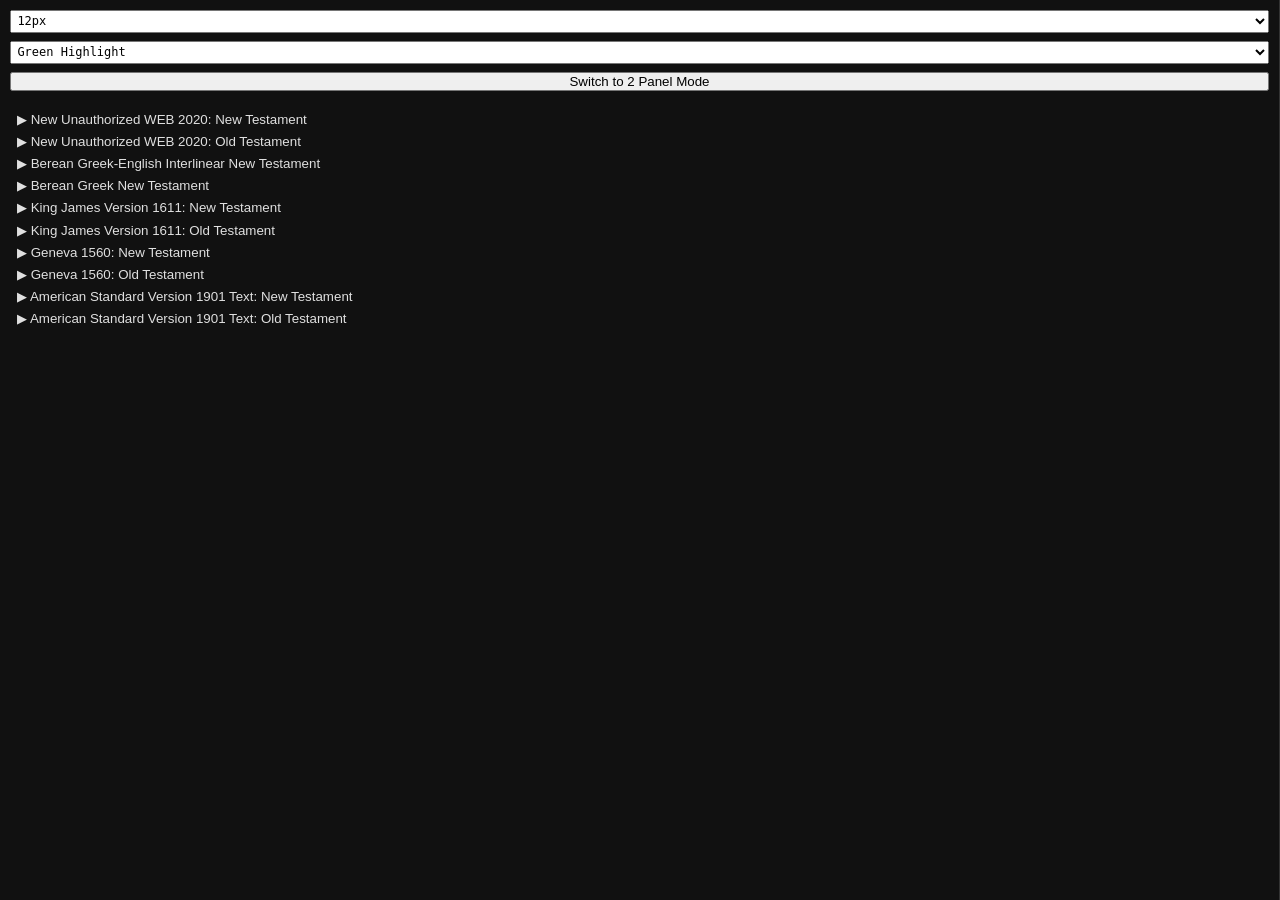
==== index.html @ a1782de1 "2 systems trials and clean repo layout fix nav" ====
<!DOCTYPE html>
<html lang="en">
<head>
    <meta charset="UTF-8">
    <meta name="viewport" content="width=device-width, initial-scale=1.0">
    <link rel="icon" type="image/x-icon" href="./Code/favicon.ico">
    <title>The Holy Bible in English, Greek, Latin and Arabic</title>
    <link rel="stylesheet" href="./Code/style3.css">
</head>

<body>
    <div id="main">

        <!-- NAVIGATION (outside table now) -->
        <aside id="navA" class="nav-column">
            <div class="nav-controls">
                <select id="fontSelector">
                    <option value="12px" selected>12px</option>
                    <option value="14px">14px</option>
                    <option value="16px">16px</option>
                    <option value="18px">18px</option>
                    <option value="20px">20px</option>
                    <option value="22px">22px</option>
                    <option value="24px">24px</option>
                </select>

                <select id="highlightSelector">
                    <option value="blue">Blue Highlight</option>
                    <option value="green" selected>Green Highlight</option>
                    <option value="yellow">Yellow Highlight</option>
                    <option value="orange">Orange Highlight</option>
                    <option value="purple">Purple Highlight</option>
                    <option value="lightgreen">Light Green Highlight</option>
                </select>

                <button id="layoutToggle">
                    Switch to 2 Panel Mode
                </button>
            </div>

            <!-- NAV INJECT HERE -->
        </aside>

        <!-- TABLE ONLY FOR IFRAMES -->
        <table id="layouttable">
            <tr>
                <td>
                    <div class="iframe-title" id="titleB">L</div>
                    <iframe id="frameB"></iframe>
                </td>

                <td class="center-col">
                    <div class="iframe-title" id="titleC">C</div>
                    <iframe id="frameC"></iframe>
                </td>

                <td>
                    <div class="iframe-title" id="titleD">R</div>
                    <iframe id="frameD"></iframe>
                </td>
            </tr>
        </table>
    </div>
</body>
    <script src="./Code/highlight.js"></script>
    <script src="./Code/buildhtml.js"></script>
    <script src="./Code/buildhtmlrender.js"></script>
    <script src="./Code/titleupdate.js"></script>
    <script src="./Code/fontsize.js"></script>
    <script src="./Code/nav.js"></script>
	<script src="./Code/toggle.js"></script>
</html>
---- Code/style3.css ----
:root{
    --font-size:12px;
    --bg:#111;
    --navbg:#181818;
    --border:#333;
    --hover:#232a36;
    --text:#E0E0E0;
}
*{
    box-sizing:border-box;
    margin:0;
    padding:0;
}
html,
body{
    width:100%;
    height:100%;
  
    background:var(--bg);
    color:var(--text);
    font-family:monospace;
    font-size:var(--font-size);
}
body{
    display:flex;
    flex-direction:column;
}
/* =========================
   MAIN LAYOUT
========================= */
#main{
    width:100%;
    height:100vh;
    overflow:hidden;
}
#main.nav-collapsed{
    --nav-width:60px;
}
/* =========================
   NAVIGATION
========================= */
.nav-column,
#navA{
    overflow-y:auto;
    background:#111111 !important;
    color:#E0E0E0;
    border-right:1px solid #333;
    padding:10px;
       height:100%;
}
.nav-controls{
    display:flex;
    flex-direction:column;
    gap:8px;
    margin-bottom:14px;
}
select{
    width:100%;
    padding:0.2em;
    font:inherit;
}
/* =========================
   NAV TREE
========================= */
ul{
    list-style:none;
    padding:3px;
}
li{
    margin:0.15em 0;
    user-select:none;
}
.toggle,
.file-link{
    display:block;
    border-radius:4px;
    cursor:pointer;
}
.toggle{
    width:100%;
    padding:0.2em 0.3em;
    background:none;
    border:none;
    color:inherit;
    text-align:left;
}
.file-link{
    padding:0.15em 0.3em 0.15em 8px;
    word-break:break-word;
}
.toggle:hover,
.file-link:hover{
    background:var(--hover);
}
.file-link:hover{
    color:#66CCFF;
}
.nested{
    display:none !important;
    margin-left:1em;
    padding-left:0.5em;
    border-left:1px solid #ccc;
}
.nested.open{
    display:block !important;
}
.section-title{
    font-weight:bold;
    padding:0.2em 0.3em;
}
.spacer{
    height:0.5em;
}
.spacer1{
    margin:10px 0;
    border-bottom:1px solid #FFF;
}
/* =========================
   FRAMES
========================= */
iframe{
    display:block;
    width:100%;
    height:calc(100vh - 32px);
    border:none;
}
.iframe-title{
    padding:8px 12px;
    background:#141414;
    color:var(--text);
    font-size:14px;
    font-weight:bold;
    border-bottom:1px solid var(--border);
    height:32px;
	color:#E0E0E0 !important;
    padding:10px;
    margin:0;
    padding:0 10px;
    overflow:hidden;
    align-items:center;
    display:flex;
}
/* =========================================
   TABLE
========================================= */
#layouttable {
	width:100%;
    height:100%;
    table-layout:fixed;
	padding: 0px;
	vertical-align:top;
	border-collapse:collapse;
    border-spacing:0;
    overflow:hidden;
}
#layouttableframes1 {
width:240px;
}
#layouttable tr td{
    vertical-align:top;
}
/* =========================================
   3 to 2 panel mode
========================================= */
/* NORMAL 3 PANEL */
.center-col{
    width: auto;
}
/* TWO PANEL MODE */
body.two-panel .center-col{
    display:none;
}
body.two-panel .center-item,
body.two-panel .center-item *{
    display:none !important;
}
body.two-panel .center-item *{
    display:none !important;
}

mark, .highlight {
    background: var(--highlight-color, yellow);
}
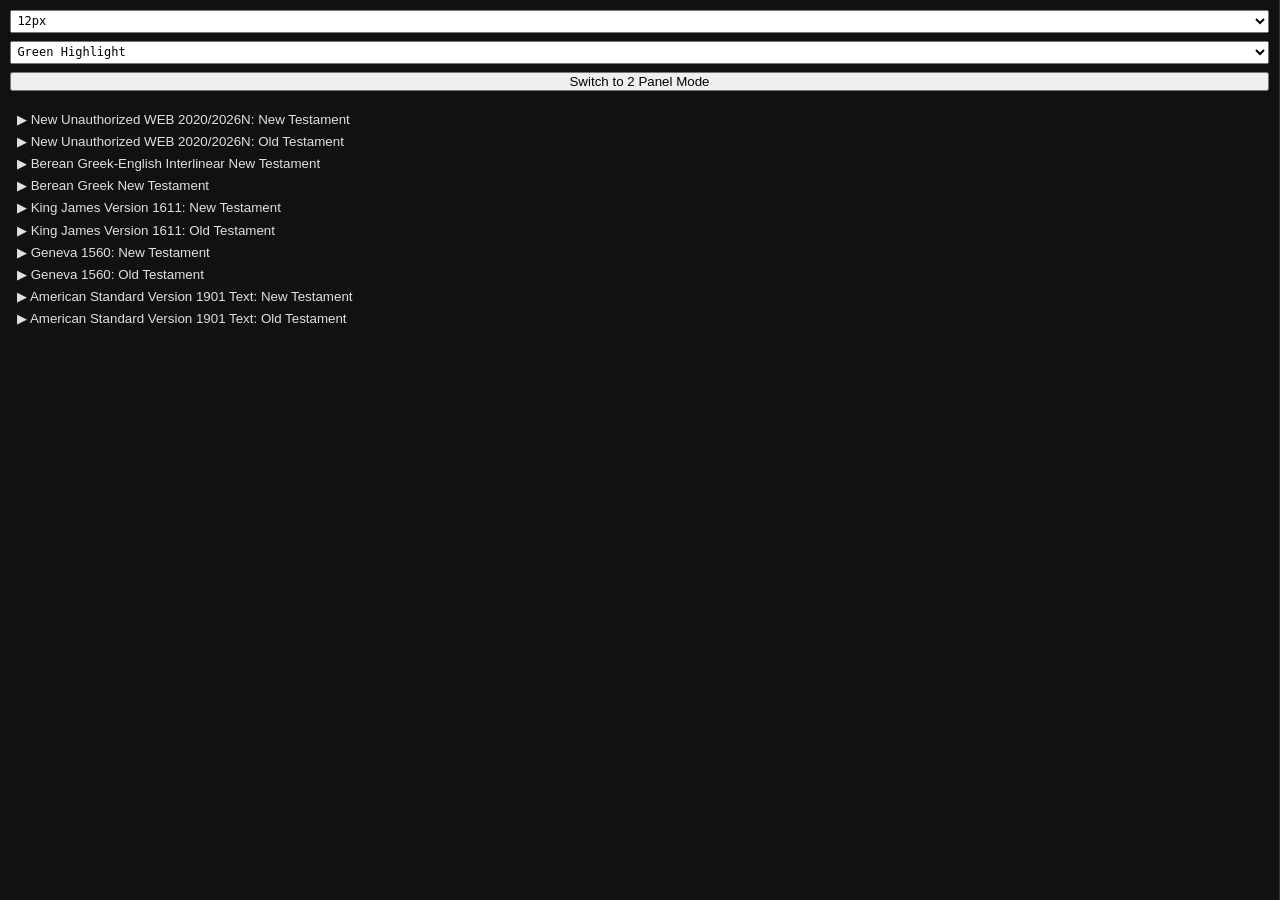
==== commit 94136ee6: "RELEASE CANDIDATE FOR REAL BABY" ====
--- a/index.html
+++ b/index.html
@@ -64,7 +64,7 @@
 </body>
     <script src="./Code/highlight.js"></script>
     <script src="./Code/buildhtml.js"></script>
-    <script src="./Code/buildhtmlrender.js"></script>
+    <script src="./Code/buildhtmlrender13.js"></script>
     <script src="./Code/titleupdate.js"></script>
     <script src="./Code/fontsize.js"></script>
     <script src="./Code/nav.js"></script>
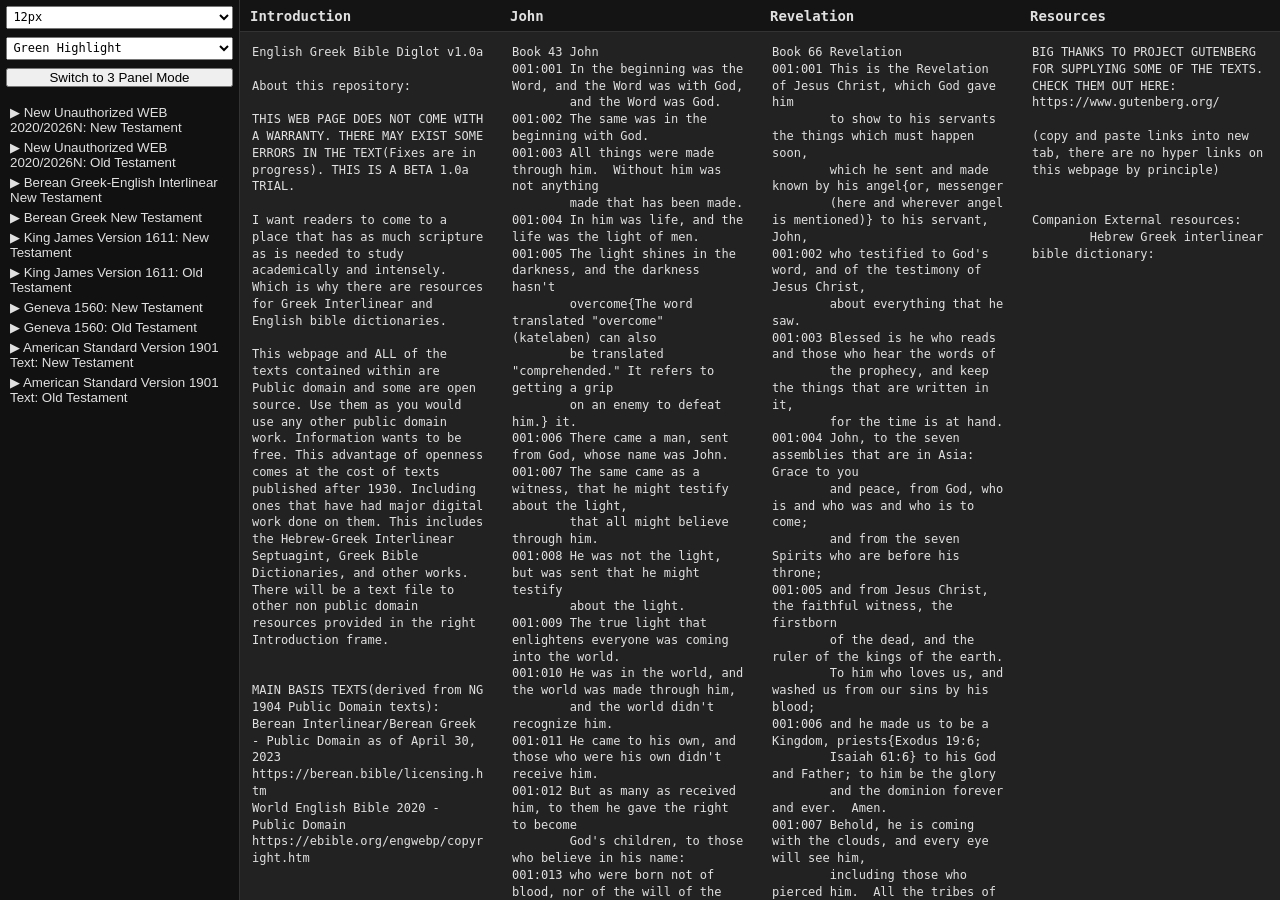
==== commit 883e24d1: "CANDIDATE SYSTEM 22 finite caching" ====
--- a/index.html
+++ b/index.html
@@ -8,7 +8,7 @@
     <link rel="stylesheet" href="./Code/style3.css">
 </head>
 
-<body>
+<body class="four-panel">
     <div id="main">
 
         <!-- NAVIGATION (outside table now) -->
@@ -34,39 +34,46 @@
                 </select>
 
                 <button id="layoutToggle">
-                    Switch to 2 Panel Mode
+                    Switch to 3 Panel Mode
                 </button>
             </div>
 
             <!-- NAV INJECT HERE -->
         </aside>
 
-        <!-- TABLE ONLY FOR IFRAMES -->
+        <!-- 4 IFRAME LAYOUT -->
         <table id="layouttable">
             <tr>
                 <td>
-                    <div class="iframe-title" id="titleB">L</div>
+                    <div class="iframe-title" id="titleB">A</div>
                     <iframe id="frameB"></iframe>
                 </td>
 
-                <td class="center-col">
-                    <div class="iframe-title" id="titleC">C</div>
+                <td class="center-col2">
+                    <div class="iframe-title" id="titleC">B</div>
                     <iframe id="frameC"></iframe>
                 </td>
 
+                <td class="center-col">
+                    <div class="iframe-title" id="titleD">C</div>
+                    <iframe id="frameD"></iframe>
+                </td>
+
                 <td>
-                    <div class="iframe-title" id="titleD">R</div>
-                    <iframe id="frameD"></iframe>
+                    <div class="iframe-title" id="titleE">D</div>
+                    <iframe id="frameE"></iframe>
                 </td>
             </tr>
         </table>
+
     </div>
 </body>
-    <script src="./Code/highlight.js"></script>
-    <script src="./Code/buildhtml.js"></script>
-    <script src="./Code/buildhtmlrender13.js"></script>
-    <script src="./Code/titleupdate.js"></script>
-    <script src="./Code/fontsize.js"></script>
-    <script src="./Code/nav.js"></script>
-	<script src="./Code/toggle.js"></script>
+
+<script src="./Code/highlight16.js"></script>
+<script src="./Code/buildhtml.js"></script>
+<script src="./Code/buildhtmlrender22.js"></script>
+<script src="./Code/titleupdate14.js"></script>
+<script src="./Code/fontsize16.js"></script>
+<script src="./Code/nav17.js"></script>
+<script src="./Code/toggle16.js"></script>
 </html>
--- a/Code/style3.css
+++ b/Code/style3.css
@@ -32,6 +32,7 @@
     width:100%;
     height:100vh;
     overflow:hidden;
+     display: flex;
 }
 #main.nav-collapsed{
     --nav-width:60px;
@@ -42,10 +43,11 @@
 .nav-column,
 #navA{
     overflow-y:auto;
+    flex: 0 0 240px;
     background:#111111 !important;
     color:#E0E0E0;
     border-right:1px solid #333;
-    padding:10px;
+    padding:6px;
        height:100%;
 }
 .nav-controls{
@@ -64,28 +66,28 @@
 ========================= */
 ul{
     list-style:none;
-    padding:3px;
+    padding:1px;
 }
 li{
-    margin:0.15em 0;
+    margin:1px;
     user-select:none;
 }
 .toggle,
 .file-link{
     display:block;
-    border-radius:4px;
+    border-radius:2px;
     cursor:pointer;
 }
 .toggle{
     width:100%;
-    padding:0.2em 0.3em;
+    padding:2px;
     background:none;
     border:none;
     color:inherit;
     text-align:left;
 }
 .file-link{
-    padding:0.15em 0.3em 0.15em 8px;
+    padding:2px;
     word-break:break-word;
 }
 .toggle:hover,
@@ -98,7 +100,7 @@
 .nested{
     display:none !important;
     margin-left:1em;
-    padding-left:0.5em;
+    padding-left:1px;
     border-left:1px solid #ccc;
 }
 .nested.open{
@@ -106,7 +108,7 @@
 }
 .section-title{
     font-weight:bold;
-    padding:0.2em 0.3em;
+    padding:1px;
 }
 .spacer{
     height:0.5em;
@@ -121,8 +123,9 @@
 iframe{
     display:block;
     width:100%;
-    height:calc(100vh - 32px);
+    height:100%;
     border:none;
+    padding-bottom:30px;
 }
 .iframe-title{
     padding:8px 12px;
@@ -145,7 +148,7 @@
 ========================================= */
 #layouttable {
 	width:100%;
-    height:100%;
+    height:100vh;
     table-layout:fixed;
 	padding: 0px;
 	vertical-align:top;
@@ -166,18 +169,87 @@
 .center-col{
     width: auto;
 }
-/* TWO PANEL MODE */
-body.two-panel .center-col{
-    display:none;
-}
-body.two-panel .center-item,
-body.two-panel .center-item *{
-    display:none !important;
-}
-body.two-panel .center-item *{
-    display:none !important;
+/* =========================================
+   THREE PANEL MODE
+   Hide frameD column
+========================================= */
+
+body.three-panel .center-col{
+    display: none;
+}
+
+/* Hide navigation item for frameD */
+body.three-panel .center-item2{
+    display: none !important;
+}
+
+/* =========================================
+   TWO PANEL MODE
+   Hide frameC and frameD columns
+========================================= */
+
+body.two-panel .center-col,
+body.two-panel .center-col2{
+    display: none;
+}
+
+/* Hide nav item for frameC */
+body.two-panel .center-item{
+    display: none !important;
+}
+
+/* Hide nav item for frameD */
+body.two-panel .center-item2{
+    display: none !important;
 }
 
 mark, .highlight {
     background: var(--highlight-color, yellow);
 }
+
+.nav-column,
+#navA {
+    height: 100%;
+    overflow-y: auto;
+    display: block;
+}
+
+
+#layouttable tr,
+#layouttable td {
+    height: 100%;
+    vertical-align: top;
+}
+
+html, body {
+    height: 100%;
+    overflow: hidden;
+}
+
+#main {
+    height: 100vh;
+    overflow: hidden;
+}
+
+#layouttable {
+    width: 100%;
+    height: 100vh;
+    table-layout: fixed;
+    border-collapse: collapse;
+}
+
+#layouttable tr,
+#layouttable td {
+    height: 100%;
+    vertical-align: top;
+}
+
+.nav-column,
+#navA {
+    height: 100%;
+    overflow-y: auto;
+    display: block;
+    box-sizing: border-box;
+}
+
+
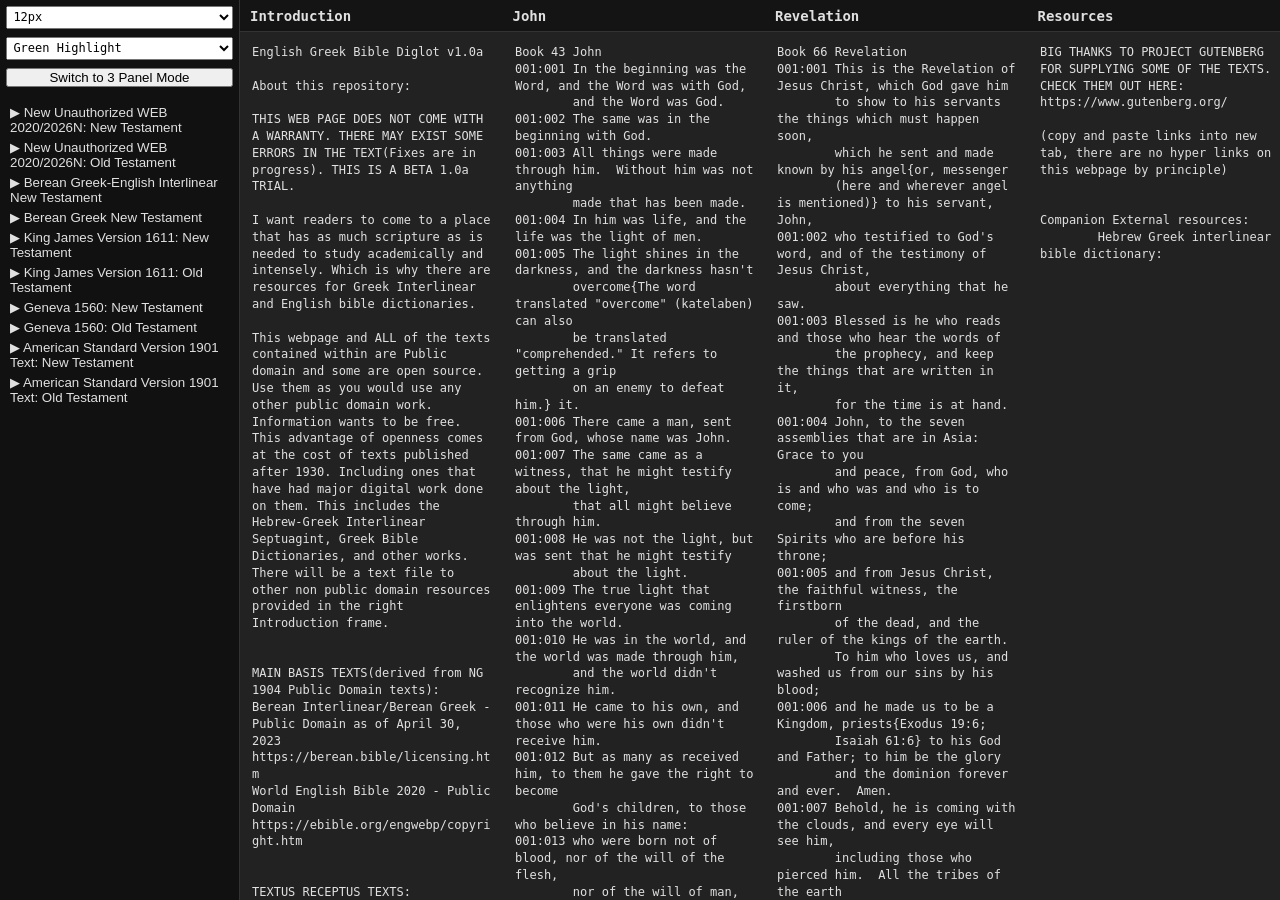
==== commit 0930d49b: "CANDIDATE SYSTEM 25 one panel mode and CSS cleanup" ====
--- a/index.html
+++ b/index.html
@@ -5,7 +5,7 @@
     <meta name="viewport" content="width=device-width, initial-scale=1.0">
     <link rel="icon" type="image/x-icon" href="./Code/favicon.ico">
     <title>The Holy Bible in English, Greek, Latin and Arabic</title>
-    <link rel="stylesheet" href="./Code/style3.css">
+    <link rel="stylesheet" href="./Code/style25.css">
 </head>
 
 <body class="four-panel">
@@ -44,7 +44,7 @@
         <!-- 4 IFRAME LAYOUT -->
         <table id="layouttable">
             <tr>
-                <td>
+                <td class="left-item">
                     <div class="iframe-title" id="titleB">A</div>
                     <iframe id="frameB"></iframe>
                 </td>
@@ -59,7 +59,7 @@
                     <iframe id="frameD"></iframe>
                 </td>
 
-                <td>
+                <td class="right-item">
                     <div class="iframe-title" id="titleE">D</div>
                     <iframe id="frameE"></iframe>
                 </td>
@@ -71,9 +71,9 @@
 
 <script src="./Code/highlight16.js"></script>
 <script src="./Code/buildhtml.js"></script>
-<script src="./Code/buildhtmlrender22.js"></script>
+<script src="./Code/buildhtmlrender24.js"></script>
 <script src="./Code/titleupdate14.js"></script>
 <script src="./Code/fontsize16.js"></script>
 <script src="./Code/nav17.js"></script>
-<script src="./Code/toggle16.js"></script>
+<script src="./Code/toggle25.js"></script>
 </html>
--- a/Code/style25.css
+++ b/Code/style25.css
@@ -0,0 +1,305 @@
+:root{
+    --font-size:12px;
+    --bg:#111;
+    --navbg:#181818;
+    --border:#333;
+    --hover:#232a36;
+    --text:#E0E0E0;
+}
+*{
+    box-sizing:border-box;
+    margin:0;
+    padding:0;
+}
+html,
+body{
+    width:100%;
+    height:100%;
+  overflow: hidden;
+    background:var(--bg);
+    color:var(--text);
+    font-family:monospace;
+    font-size:var(--font-size);
+}
+
+body{
+    display:flex;
+    flex-direction:column;
+}
+/* =========================
+   MAIN LAYOUT
+========================= */
+#main{
+    width:100%;
+    height:100vh;
+    overflow:hidden;
+    display: flex;
+}
+#main.nav-collapsed{
+    --nav-width:60px;
+}
+/* =========================
+   NAVIGATION
+========================= */
+.nav-column,
+#navA{
+    overflow-y:auto;
+    flex: 0 0 240px;
+    background:#111111 !important;
+    color:#E0E0E0;
+    border-right:1px solid #333;
+    padding:6px;
+          height: 100%;
+    overflow-y: auto;
+    display: block;
+    box-sizing: border-box;
+}
+
+.nav-controls{
+    display:flex;
+    flex-direction:column;
+    gap:8px;
+    margin-bottom:14px;
+}
+select{
+    width:100%;
+    padding:0.2em;
+    font:inherit;
+}
+/* =========================
+   NAV TREE
+========================= */
+ul{
+    list-style:none;
+    padding:1px;
+}
+li{
+    margin:1px;
+    user-select:none;
+}
+.toggle,
+.file-link{
+    display:block;
+    border-radius:2px;
+    cursor:pointer;
+}
+.toggle{
+    width:100%;
+    padding:2px;
+    background:none;
+    border:none;
+    color:inherit;
+    text-align:left;
+}
+.file-link{
+    padding:2px;
+    word-break:break-word;
+}
+.toggle:hover,
+.file-link:hover{
+    background:var(--hover);
+}
+.file-link:hover{
+    color:#66CCFF;
+}
+.nested{
+    display:none !important;
+    margin-left:1em;
+    padding-left:1px;
+    border-left:1px solid #ccc;
+}
+.nested.open{
+    display:block !important;
+}
+.section-title{
+    font-weight:bold;
+    padding:1px;
+}
+.spacer{
+    height:0.5em;
+}
+.spacer1{
+    margin:10px 0;
+    border-bottom:1px solid #FFF;
+}
+/* =========================
+   FRAMES
+========================= */
+iframe{
+    display:block;
+    width:100%;
+    height:100%;
+    border:none;
+    padding-bottom:30px;
+}
+.iframe-title{
+    padding:8px 12px;
+    background:#141414;
+    color:var(--text);
+    font-size:14px;
+    font-weight:bold;
+    border-bottom:1px solid var(--border);
+    height:32px;
+	color:#E0E0E0 !important;
+    padding:10px;
+    margin:0;
+    padding:0 10px;
+    overflow:hidden;
+    align-items:center;
+    display:flex;
+}
+/* =========================================
+   TABLE
+========================================= */
+#layouttable {
+	width:100%;
+    height:100vh;
+	padding: 0px;
+	vertical-align:top;
+	border-collapse:collapse;
+    border-spacing:0;
+    overflow:hidden;
+    min-width:0;
+    table-layout: fixed;
+    border-collapse: collapse;
+}
+#layouttableframes1 {
+width:240px;
+}
+#layouttable tr td{
+    vertical-align:top;
+}
+
+#layouttable tr,
+#layouttable td {
+    height: 100%;
+    vertical-align: top;
+}
+/* =========================================
+   LAYOUT BASE
+========================================= */
+#layouttable{
+    width: 100%;
+    height: 100%;
+    table-layout: fixed;
+    border-collapse: collapse;
+}
+
+#layoutRow td{
+    vertical-align: top;
+    height: 100%;
+}
+.dummy {width:2px;
+		color:#000000;
+		padding:0px;
+		margin:0px:
+		
+}
+.table-wrap {
+  overflow: hidden;
+  width: calc(100% - 10px);
+}
+
+table {
+  margin-right: -10px;
+}
+/* =========================================
+   4 PANEL (DEFAULT)
+========================================= */
+body.four-panel .left-item,
+body.four-panel .center-col2,
+body.four-panel .center-col,
+body.four-panel .right-item{
+    display: table-cell;
+}
+body.four-panel .dummy {width:2px;
+		color:#000000;
+			padding:0px;
+		margin:0px:
+}
+/* =========================================
+   3 PANEL
+========================================= */
+body.three-panel .center-col{
+    display: none;
+}
+body.three-panel .dummy {width:2px;
+		color:#000000:
+}
+/* =========================================
+   2 PANEL
+========================================= */
+body.two-panel .center-col,
+body.two-panel .center-col2{
+    display: none;
+}
+body.two-panel .dummy {width:2px;
+		color:#000000;
+}
+/* =========================================
+   1 PANEL (FULL EXPAND FIX)
+========================================= */
+body.one-panel #layouttable{
+    width: 100%;
+    height: 100%;
+    table-layout: fixed;
+}
+
+body.one-panel .center-col2,
+body.one-panel .center-col,
+body.one-panel .right-item{
+    display: none !important;
+}
+
+body.one-panel .left-item{
+    width: 100%;
+    display: table-cell;
+}
+body.one-panel .dummy {width:2px;
+		color:#000000;
+}
+body.one-panel #frameB{
+    width: 100% !important;
+    height: 100% !important;
+    display: block;
+}
+
+body.one-panel #layoutRow td{
+    width: 100% !important;
+}
+
+body.one-panel frameB{
+    display:block;
+    width:100%;
+    height:100%;
+    border:none;
+    padding-bottom:30px;
+}
+body.one-panel #layouttable {
+    width: 100% !important;
+    height: 100% !important;
+    table-layout: auto; /* IMPORTANT CHANGE */
+}
+
+/* hide other columns */
+body.one-panel .center-col2,
+body.one-panel .center-col,
+body.one-panel .right-item {
+    display: none !important;
+}
+
+/* force left column to stretch */
+body.one-panel .left-item {
+    width: 100% !important;
+    display: table-cell !important;
+}
+
+/* force iframe/title to fill */
+body.one-panel #frameB {
+    width: 100% !important;
+    height: calc(100% - 32px) !important; /* subtract title bar */
+}
+
+body.one-panel #titleB {
+    width: 100% !important;
+}
